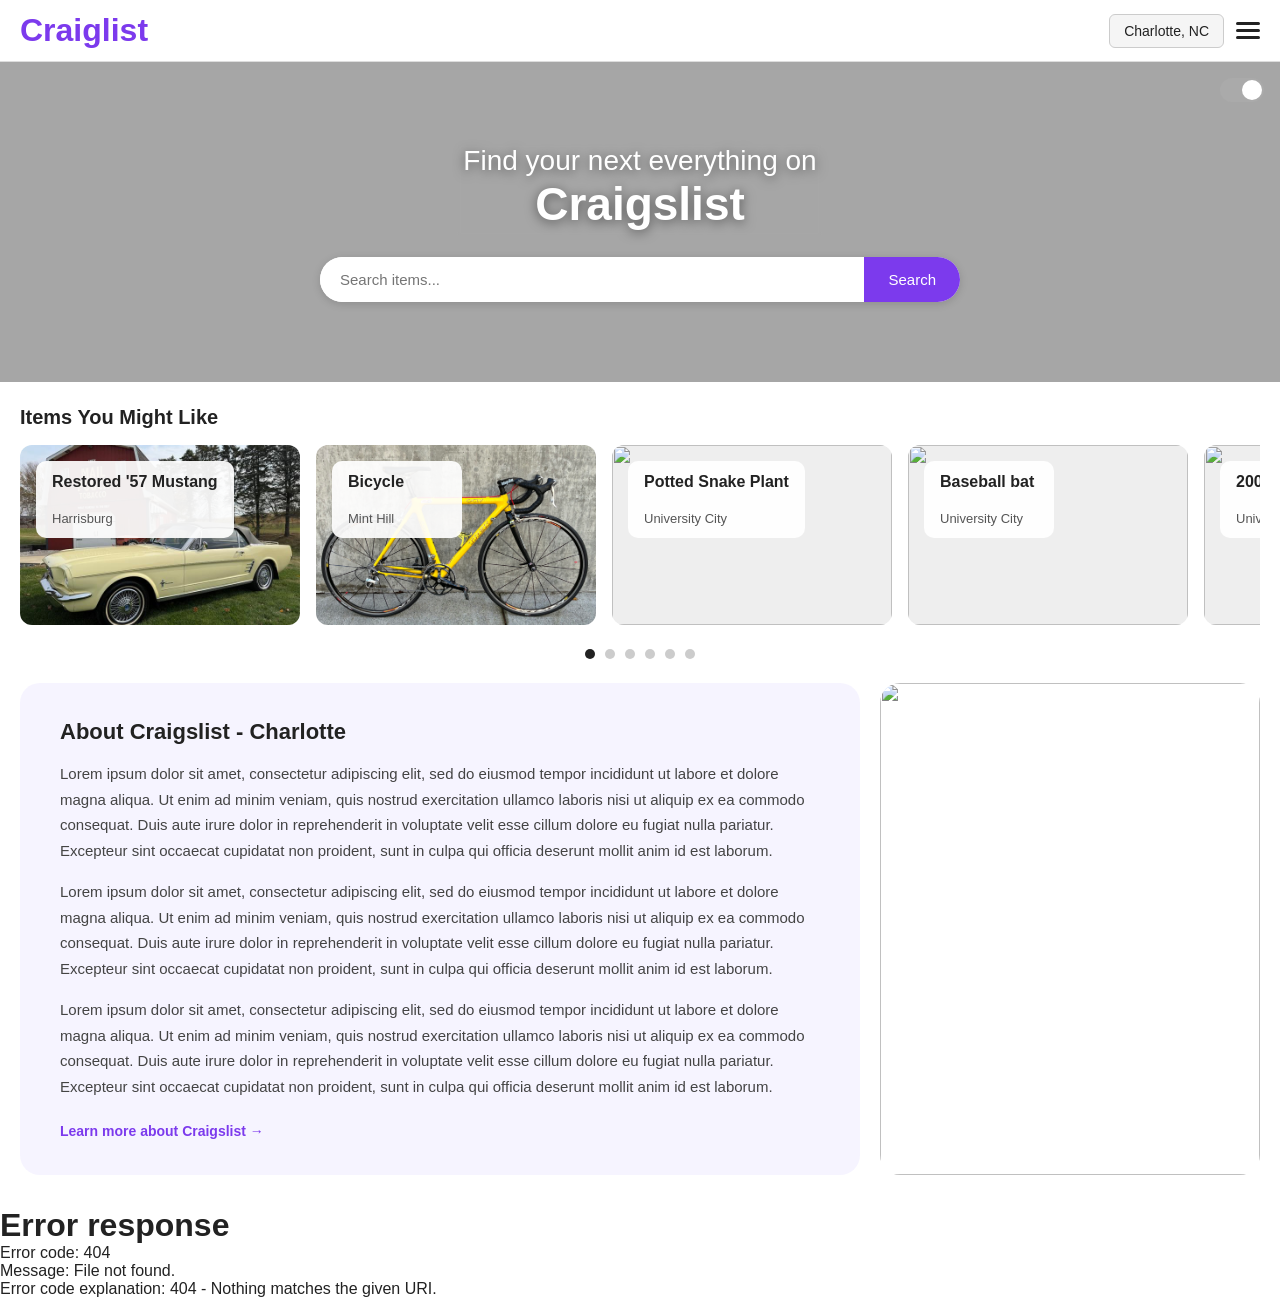
==== index.html @ ab322b15 "Update index.html" ====
<!DOCTYPE html>
<html lang="en">
<head>
  <meta charset="UTF-8" />
  <meta name="viewport" content="width=device-width, initial-scale=1.0" />
  <title>Craiglist Redesign</title>
  <link rel="stylesheet" href="indexstyles.css" />
  <script src="scripts/hamburger_menu.js" defer></script>
  <script src="scripts/header_footer.js" defer></script>
  
</head>

<body>

  <div id="nav-placeholder"></div>

  <section class="hero">
    <div class="hero-overlay"></div>
    <div class="hero-toggle"></div>
    <div class="hero-content">
      <h1>
        Find your next everything on
        <span>Craigslist</span>
      </h1>
    </div>
    
    <div class="search-bar">
      <!-- Following 2 lines originally generated by Claude and reworked -->
      <input id="basic_search" type="text" placeholder="Search items..." onkeydown="if(event.key==='Enter') window.location.href='search.html'">
      <button onclick="window.location.href='search.html'">Search</button>
    </div>
  </section>

<section class="listings">
  <h2>Items You Might Like</h2>

  <div class="cards">

    <div class="card">
      <img src="images/mustang.jpg">
      <div class="card-label">
        <h3>Restored '57 Mustang</h3>
        <p>Harrisburg</p>
      </div>
    </div>

    <div class="card">
      <img src="images/bike.jpeg">
      <div class="card-label">
        <h3>Bicycle</h3>
        <p>Mint Hill</p>
      </div>
    </div>

    <div class="card">
      <img src="https://t3.ftcdn.net/jpg/04/90/49/92/360_F_490499266_3eqAX0Gtipn97bc1OQDtxh0IuvtYVNkt.jpg">
      <div class="card-label">
        <h3>Potted Snake Plant</h3>
        <p>University City</p>
      </div>
    </div>

      <div class="card">
      <img src="images/bat.jpeg">
      <div class="card-label">
        <h3>Baseball bat</h3>
        <p>University City</p>
      </div>
    </div>

    <div class="card">
      <img src="images/gti.jpeg">
      <div class="card-label">
        <h3>2003 Volkswagen GTI</h3>
        <p>University City</p>
      </div>
    </div>

      <div class="card">
      <img src="images/underworld.avif">
      <div class="card-label">
        <h3>1st Edition Underworld Don DeLillo</h3>
        <p>Concord</p>
      </div>
    </div>

  </div>

  <div class="dots">
    <div class="dot active"></div>
    <div class="dot"></div>
    <div class="dot"></div>
    <div class="dot"></div>
    <div class="dot"></div>
    <div class="dot"></div>
  </div>

</section>

<section class="about">

  <div class="about-glass">
    <h2>About Craigslist - Charlotte</h2>
    <p>Lorem ipsum dolor sit amet, consectetur adipiscing elit, sed do eiusmod tempor incididunt ut labore et dolore magna aliqua. Ut enim ad minim veniam, quis nostrud exercitation ullamco laboris nisi ut aliquip ex ea commodo consequat. Duis aute irure dolor in reprehenderit in voluptate velit esse cillum dolore eu fugiat nulla pariatur. Excepteur sint occaecat cupidatat non proident, sunt in culpa qui officia deserunt mollit anim id est laborum.</p>
    <p>Lorem ipsum dolor sit amet, consectetur adipiscing elit, sed do eiusmod tempor incididunt ut labore et dolore magna aliqua. Ut enim ad minim veniam, quis nostrud exercitation ullamco laboris nisi ut aliquip ex ea commodo consequat. Duis aute irure dolor in reprehenderit in voluptate velit esse cillum dolore eu fugiat nulla pariatur. Excepteur sint occaecat cupidatat non proident, sunt in culpa qui officia deserunt mollit anim id est laborum.</p>
    <p>Lorem ipsum dolor sit amet, consectetur adipiscing elit, sed do eiusmod tempor incididunt ut labore et dolore magna aliqua. Ut enim ad minim veniam, quis nostrud exercitation ullamco laboris nisi ut aliquip ex ea commodo consequat. Duis aute irure dolor in reprehenderit in voluptate velit esse cillum dolore eu fugiat nulla pariatur. Excepteur sint occaecat cupidatat non proident, sunt in culpa qui officia deserunt mollit anim id est laborum.</p>
    <a href="#" class="about-link">Learn more about Craigslist &#8594;</a>
  </div>

  <div class="about-photo">
    <img src="images/cltscene.avif">
  </div>

</section>

<div id="footer-placeholder"></div>

</body>
</html>
---- indexstyles.css ----
* {
  box-sizing: border-box;
  margin: 0;
  padding: 0;
}

body {
  font-family: Arial, sans-serif;
  background: #fff;
  color: #222;
}
/* ── Hero ── */
.hero {
  position: relative;
  height: 320px;
  background: url('https://t4.ftcdn.net/jpg/02/27/64/19/360_F_227641968_IE896Is0U9dfspkEUFNi0y04N6oXA8dI.jpg') center/cover no-repeat;
  display: flex;
  flex-direction: column;
  align-items: center;
  justify-content: center;
  border-radius: 0px 0px 15px 15px;
  gap: 20px;
}

.hero-overlay {
  position: absolute;
  inset: 0;
  background: rgba(255, 255, 255, 0.15);
}

.hero-content {
  position: relative;
  text-align: center;
  z-index: 1;
  backdrop-filter: blur(2px);
  padding: 2px 6px;
  border-radius: 1px;
}

.hero-content h1 {
  font-size: 28px;
  font-weight: 400;
  color: #fff;
  margin-bottom: 4px;
  text-shadow: 0 2px 12px rgba(0, 0, 0, 0.5);
}

.hero-content h1 span {
  display: block;
  font-size: 46px;
  font-weight: bold;
}

.hero-toggle {
  position: absolute;
  top: 16px;
  right: 16px;
  width: 44px;
  height: 24px;
  background: #aaa;
  border-radius: 12px;
  z-index: 1;
}

.hero-toggle::after {
  content: '';
  position: absolute;
  right: 2px;
  top: 2px;
  width: 20px;
  height: 20px;
  background: #fff;
  border-radius: 50%;
}

.hero-overlay {
  background: rgba(0, 0, 0, 0.35);
}

/* ── Search Bar ── */
.search-bar {
  position: relative;
  z-index: 1;
  display: flex;
  width: 640px;
  max-width: 90%;
  background: #fff;
  border-radius: 30px;
  overflow: hidden;
  box-shadow: 0 2px 8px rgba(0, 0, 0, 0.15);
}

.search-bar input {
  flex: 1;
  padding: 14px 20px;
  font-size: 15px;
  border: none;
  outline: none;
}

.search-bar button {
  padding: 14px 24px;
  background: #7c3aed;
  color: #fff;
  border: none;
  font-size: 15px;
  cursor: pointer;
}

/* ── Listings Section ── */
.listings {
  padding: 24px 20px;
}

.listings h2 {
  font-size: 20px;
  font-weight: bold;
  margin-bottom: 16px;
}

/* ── Carousel ── */
.cards {
  display: flex;
  flex-direction: row;
  gap: 16px;
  overflow-x: auto;
  scroll-snap-type: x mandatory;
  -webkit-overflow-scrolling: touch;
  padding-bottom: 8px;
}

.card {
  position: relative;
  border-radius: 12px;
  overflow: hidden;
  height: 180px;
  background: #eee;
  flex: 0 0 280px;
  scroll-snap-align: start;
}

.card img {
  width: 100%;
  height: 100%;
  object-fit: cover;
  display: block;
}

.card-label {
  position: absolute;
  top: 16px;
  left: 16px;
  background: rgba(255, 255, 255, 0.92);
  border-radius: 10px;
  padding: 12px 16px;
  min-width: 130px;
}

.card-label h3 {
  font-size: 16px;
  font-weight: bold;
  margin-bottom: 20px;
}

.card-label p {
  font-size: 13px;
  color: #555;
}

/* ── Dots ── */
.dots {
  display: flex;
  justify-content: center;
  gap: 10px;
  margin-top: 16px;
}

.dot {
  width: 10px;
  height: 10px;
  border-radius: 50%;
  background: #ccc;
}

.dot.active {
  background: #222;
}

/* ── Overlay ── */
.overlay {
  display: none;
  position: fixed;
  inset: 0;
  background: rgba(0, 0, 0, 0.4);
  z-index: 10;
}
 
.overlay.active {
  display: block;
}
 
/* ── Drawer ── */
.drawer {
  position: fixed;
  top: 0;
  right: 0;
  width: 340px;
  height: 100%;
  background: #fff;
  z-index: 20;
  padding: 24px 20px;
  transform: translateX(100%);
  transition: transform 0.3s ease;
  display: flex;
  flex-direction: column;
}

.drawer.active {
  transform: translateX(0);
}

.drawer-back {
  background: none;
  border: none;
  font-size: 20px;
  cursor: pointer;
  margin-bottom: 20px;
  display: block;
  text-align: left;
}

.drawer-header {
  display: flex;
  align-items: center;
  justify-content: space-between;
  margin-bottom: 20px;
}

.drawer-greeting {
  font-size: 13px;
  color: #888;
  margin-bottom: 2px;
}

.drawer-header h2 {
  font-size: 26px;
  font-weight: bold;
}

.drawer-avatar {
  font-size: 32px;
  border: 2px solid #222;
  border-radius: 50%;
  width: 48px;
  height: 48px;
  display: flex;
  align-items: center;
  justify-content: center;
}

.drawer-post {
  display: block;
  text-align: center;
  background: #7c3aed;
  color: #fff;
  font-weight: bold;
  font-size: 15px;
  padding: 14px;
  border-radius: 12px;
  text-decoration: none;
  margin-bottom: 20px;
}

.drawer-post:hover {
  background: #6d28d9;
}

.drawer-stats {
  display: flex;
  justify-content: space-between;
  background: #f5f3ff;
  border-radius: 12px;
  padding: 16px;
  margin-bottom: 20px;
}

.drawer-stat {
  display: flex;
  flex-direction: column;
  align-items: center;
  flex: 1;
}

.drawer-stat-num {
  font-size: 26px;
  font-weight: bold;
  color: #7c3aed;
}

.drawer-stat-label {
  font-size: 12px;
  color: #888;
  margin-top: 2px;
}

.drawer-nav {
  display: flex;
  flex-direction: column;
  gap: 4px;
  margin-bottom: auto;
}

.drawer-link {
  display: block;
  padding: 12px 14px;
  border-radius: 10px;
  text-decoration: none;
  color: #222;
  font-size: 15px;
}

.drawer-link:hover {
  background: #f5f3ff;
  color: #7c3aed;
}

.drawer-signout {
  display: block;
  text-align: center;
  color: #aaa;
  font-size: 14px;
  text-decoration: none;
  padding: 16px 0;
  border-top: 1px solid #eee;
  margin-top: 16px;
}

.drawer-signout:hover {
  color: #e11d48;
}
 
/* ── About ── */
.about {
  display: flex;
  gap: 20px;
  padding: 0 20px 32px;
  align-items: stretch;
}

.about-glass {
  flex: 2;
  background: rgba(245, 243, 255, 0.85);
  backdrop-filter: blur(10px);
  -webkit-backdrop-filter: blur(10px);
  border-radius: 20px;
  padding: 36px 40px;
  display: flex;
  flex-direction: column;
  gap: 16px;
}

.about-glass h2 {
  font-size: 22px;
  font-weight: bold;
  color: #222;
}

.about-glass p {
  font-size: 15px;
  color: #444;
  line-height: 1.7;
}

.about-link {
  font-size: 14px;
  color: #7c3aed;
  text-decoration: none;
  font-weight: bold;
  margin-top: 8px;
}

.about-link:hover {
  text-decoration: underline;
}

.about-photo {
  flex: 1;
  border-radius: 20px;
  overflow: hidden;
  min-height: 280px;
}

.about-photo img {
  width: 100%;
  height: 100%;
  object-fit: cover;
  display: block;
}
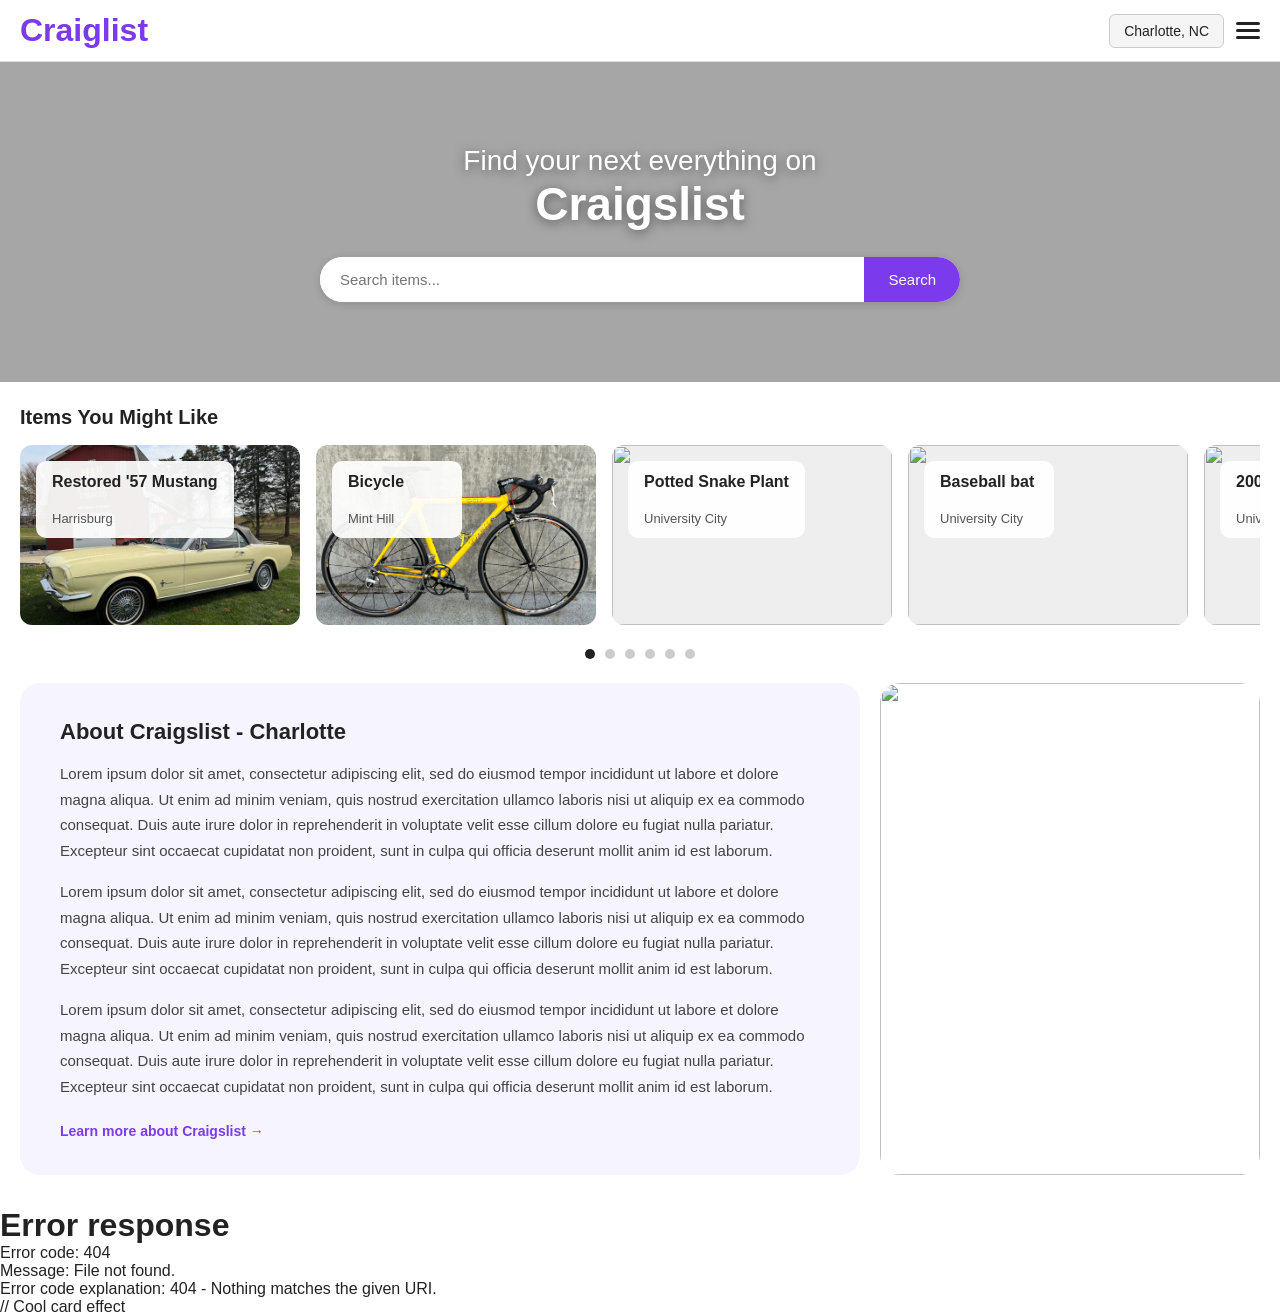
==== commit 25ebc52d: "Loading animation Searching from the home page now has a loading animation before results display an" ====
--- a/index.html
+++ b/index.html
@@ -5,35 +5,85 @@
   <meta name="viewport" content="width=device-width, initial-scale=1.0" />
   <title>Craiglist Redesign</title>
   <link rel="stylesheet" href="indexstyles.css" />
+  <script src="scripts/darkmode.js"></script>
   <script src="scripts/hamburger_menu.js" defer></script>
   <script src="scripts/header_footer.js" defer></script>
-  
+
+  <style>
+    /* ── Search loader overlay ── */
+    /* ── Consulted Claude to design this feature, code is re-worked ── */
+    #search-loader {
+      display: none;
+      position: fixed;
+      inset: 0;
+      background: rgba(255, 255, 255, 0.55);
+      backdrop-filter: blur(2px);
+      -webkit-backdrop-filter: blur(2px);
+      z-index: 9999;
+      align-items: center;
+      justify-content: center;
+    }
+
+    #search-loader.active {
+      display: flex;
+    }
+
+    .loader-spinner {
+      width: 48px;
+      height: 48px;
+      border: 4px solid rgba(124, 58, 237, 0.18);
+      border-top-color: #7c3aed;
+      border-radius: 50%;
+      animation: loader-spin 0.65s linear infinite;
+    }
+
+    @keyframes loader-spin {
+      to { transform: rotate(360deg); }
+    }
+
+    /* Keep overlay tinted in dark mode */
+    html.dark #search-loader {
+      background: rgba(0, 0, 0, 0.35);
+    }
+  </style>
 </head>
 
 <body>
+
+  <!-- Loading overlay (home-page search only) -->
+  <div id="search-loader">
+    <div class="loader-spinner"></div>
+  </div>
 
   <div id="nav-placeholder"></div>
 
   <section class="hero">
     <div class="hero-overlay"></div>
-    <div class="hero-toggle"></div>
     <div class="hero-content">
       <h1>
         Find your next everything on
         <span>Craigslist</span>
       </h1>
     </div>
-    
-    <div class="search-bar">
-      <!-- Following 2 lines originally generated by Claude and reworked -->
-      <input id="basic_search" type="text" placeholder="Search items..." onkeydown="if(event.key==='Enter') window.location.href='search.html'">
-      <button onclick="window.location.href='search.html'">Search</button>
-    </div>
+
+    <div class="search-bar" id="searchBarWrapper">
+      <input 
+        id="basic_search" 
+        type="text" 
+        placeholder="Search items..." 
+        autocomplete="off"
+        onkeydown="if(event.key==='Enter') submitSearch()"
+      >
+      <button onclick="submitSearch()">Search</button>
+      <ul class="search-suggestions" id="suggestionsList"></ul>
+    </div>
+
   </section>
 
 <section class="listings">
   <h2>Items You Might Like</h2>
 
+<div class="cards-wrapper">
   <div class="cards">
 
     <div class="card">
@@ -60,7 +110,7 @@
       </div>
     </div>
 
-      <div class="card">
+    <div class="card">
       <img src="images/bat.jpeg">
       <div class="card-label">
         <h3>Baseball bat</h3>
@@ -76,7 +126,7 @@
       </div>
     </div>
 
-      <div class="card">
+    <div class="card">
       <img src="images/underworld.avif">
       <div class="card-label">
         <h3>1st Edition Underworld Don DeLillo</h3>
@@ -85,6 +135,7 @@
     </div>
 
   </div>
+</div>
 
   <div class="dots">
     <div class="dot active"></div>
@@ -115,5 +166,173 @@
 
 <div id="footer-placeholder"></div>
 
+
+<script>
+ const suggestions = [
+  // These are just the categories on the Craigslist home page,
+  // with some car stuff hard-coded in so our dummy search
+  // results work - Zach
+
+  // Community
+  "Activities", "Artists", "Childcare", "Classes", "Events",
+  "General", "Groups", "Local news", "Lost+found", "Missed connections",
+  "Musicians", "Pets", "Politics", "Rants & raves", "Rideshare", "Volunteers",
+
+  // Services
+  "Automotive", "Beauty", "Cell/mobile", "Computer", "Creative",
+  "Cycle", "Event", "Farm+garden", "Financial", "Health/well",
+  "Household", "Labor/move", "Legal", "Lessons", "Marine",
+  "Pet", "Real estate", "Skilled trade", "Sm biz ads", "Travel/vac",
+  "Write/ed/tran",
+
+  // Forums
+  "Apple", "Arts", "Atheist", "Autos", "Bikes", "Celebs", "Comp",
+  "Cosmos", "Diet", "Divorce", "Dying", "Eco", "Film", "Fixit",
+  "Food", "Frugal", "Gaming", "Garden", "Haiku", "History",
+  "Housing", "Jobs", "Jokes", "Manners", "Marriage", "Money",
+  "Music", "Open", "Parent", "Philos", "Photo", "Psych",
+  "Recover", "Religion", "Science", "Spirit", "Sports", "Tax",
+  "Travel", "TV", "Vegan", "Words", "Writing",
+
+  // Housing
+  "Apts / housing", "Housing swap", "Housing wanted", "Office / commercial",
+  "Parking / storage", "Real estate for sale", "Rooms / shared",
+  "Rooms wanted", "Sublets / temporary", "Vacation rentals",
+
+  // For Sale
+  "Antiques", "Appliances", "Arts+crafts", "ATV/UTV/sno", "Auto parts",
+  "Aviation", "Baby+kid", "Barter", "Beauty+hlth", "Bike parts",
+  "Boat parts", "Boats", "Books", "Business", "Cars+trucks",
+  "CDs/DVD/VHS", "Cell phones", "Clothes+acc", "Collectibles",
+  "Computer parts", "Computers", "Electronics", "Farm+garden",
+  "Free", "Furniture", "Garage sale", "Heavy equip", "Jewelry",
+  "Materials", "Motorcycle parts", "Motorcycles", "Music instr",
+  "Photo+video", "RVs+camp", "Sporting", "Tickets", "Tools",
+  "Toys+games", "Trailers", "Video gaming", "Wanted", "Wheels+tires",
+
+  // Jobs
+  "Accounting+finance", "Admin / office", "Arch / engineering",
+  "Art / media / design", "Biotech / science", "Business / mgmt",
+  "Customer service", "Education", "Food / bev / hosp", "General labor",
+  "Government", "Human resources", "Legal / paralegal", "Manufacturing",
+  "Marketing / pr / ad", "Medical / health", "Nonprofit sector",
+  "Retail / wholesale", "Sales / biz dev", "Salon / spa / fitness",
+  "Security", "Skilled trade / craft", "Software / qa / dba",
+  "Systems / network", "Technical support", "Transport",
+  "TV / film / video", "Web / info design", "Writing / editing",
+
+  // Gigs
+  "Crew", "Domestic", "Talent",
+
+  // Used Claude to generate many various search terms for
+  // car things - Zach
+
+  // Car makes
+  "Acura", "Alfa Romeo", "Aston Martin", "Audi", "Bentley",
+  "BMW", "Buick", "Cadillac", "Chevrolet", "Chrysler",
+  "Dodge", "Ferrari", "Fiat", "Ford", "Genesis",
+  "GMC", "Honda", "Hummer", "Hyundai", "Infiniti",
+  "Jaguar", "Jeep", "Kia", "Lamborghini", "Land Rover",
+  "Lexus", "Lincoln", "Lotus", "Maserati", "Mazda",
+  "McLaren", "Mercedes", "Mercury", "Mini", "Mitsubishi",
+  "Nissan", "Oldsmobile", "Pontiac", "Porsche", "Ram",
+  "Rolls-Royce", "Saab", "Saturn", "Scion", "Subaru",
+  "Suzuki", "Tesla", "Toyota", "Volkswagen", "Volvo",
+
+  // Model types
+  "Sedan", "SUV", "Truck", "Pickup", "Minivan", "Convertible",
+  "Coupe", "Hatchback", "Wagon", "Hybrid", "Electric",
+  "Crossover", "Muscle car", "Sports car", "Luxury car",
+  "Off-road", "4x4", "AWD", "4WD", "Diesel",
+  "Plug-in hybrid", "Van", "Cargo van", "Panel van",
+  "Compact", "Midsize", "Full-size", "Subcompact",
+  "Supercar", "Roadster", "Hardtop", "Fastback", "Liftback",
+  "Cab", "Extended cab", "Crew cab", "Long bed", "Short bed",
+
+  // Random
+  "Sedan", "SUV", "Truck", "Pickup", "Minivan", "Convertible",
+  "Coupe", "Hatchback", "Wagon", "Hybrid", "Electric",
+  "Under $5,000", "Under $10,000", "Under $20,000",
+  "Low mileage", "One owner", "Clean title", "No accidents",
+  "Apartments", "Rooms for rent", "Cleaning", "Moving help",
+  "Bicycles", "Musical instruments", "Sporting goods",
+];
+
+  const input = document.getElementById('basic_search');
+  const list = document.getElementById('suggestionsList');
+
+  input.addEventListener('input', () => {
+    const query = input.value.trim().toLowerCase();
+    list.innerHTML = '';
+
+    if (!query) return;
+
+    const matches = suggestions.filter(s =>
+      s.toLowerCase().includes(query)
+    ).slice(0, 6);
+
+    if (matches.length === 0) {
+      const li = document.createElement('li');
+      li.className = 'suggestion-no-results';
+      li.textContent = 'No suggestions found';
+      list.appendChild(li);
+      return;
+    }
+
+    matches.forEach(match => {
+      const li = document.createElement('li');
+      // Bold the matching portion
+      const idx = match.toLowerCase().indexOf(query);
+      li.innerHTML =
+        match.slice(0, idx) +
+        '<strong>' + match.slice(idx, idx + query.length) + '</strong>' +
+        match.slice(idx + query.length);
+      li.addEventListener('mousedown', () => {
+        input.value = match;
+        list.innerHTML = '';
+      });
+      list.appendChild(li);
+    });
+  });
+
+  input.addEventListener('blur', () => {
+    setTimeout(() => list.innerHTML = '', 150);
+  });
+
+  function submitSearch() {
+    const query = input.value.trim();
+    const dest = query
+      ? 'search.html?q=' + encodeURIComponent(query)
+      : 'search.html';
+
+    // Show the loader overlay, then navigate after 700 ms
+    const loader = document.getElementById('search-loader');
+    loader.classList.add('active');
+    setTimeout(() => { window.location.href = dest; }, 700);
+  }
+</script>
+
+// Cool card effect
+<script>
+  document.querySelectorAll('.card, .search-card, .search-card-link').forEach(card => {
+    card.addEventListener('mousemove', e => {
+      const rect = card.getBoundingClientRect();
+      const x = e.clientX - rect.left;
+      const y = e.clientY - rect.top;
+      const cx = rect.width / 2;
+      const cy = rect.height / 2;
+
+      // Normalize -1 to 1 from center
+      const tiltX = ((y - cy) / cy) * -10;  // up/down tilt
+      const tiltY = ((x - cx) / cx) * 10;   // left/right tilt
+
+      card.style.transform = `perspective(600px) rotateX(${tiltX}deg) rotateY(${tiltY}deg) translateZ(12px) scale(1.03)`;
+    });
+
+    card.addEventListener('mouseleave', () => {
+      card.style.transform = '';
+    });
+  });
+</script>
 </body>
 </html>
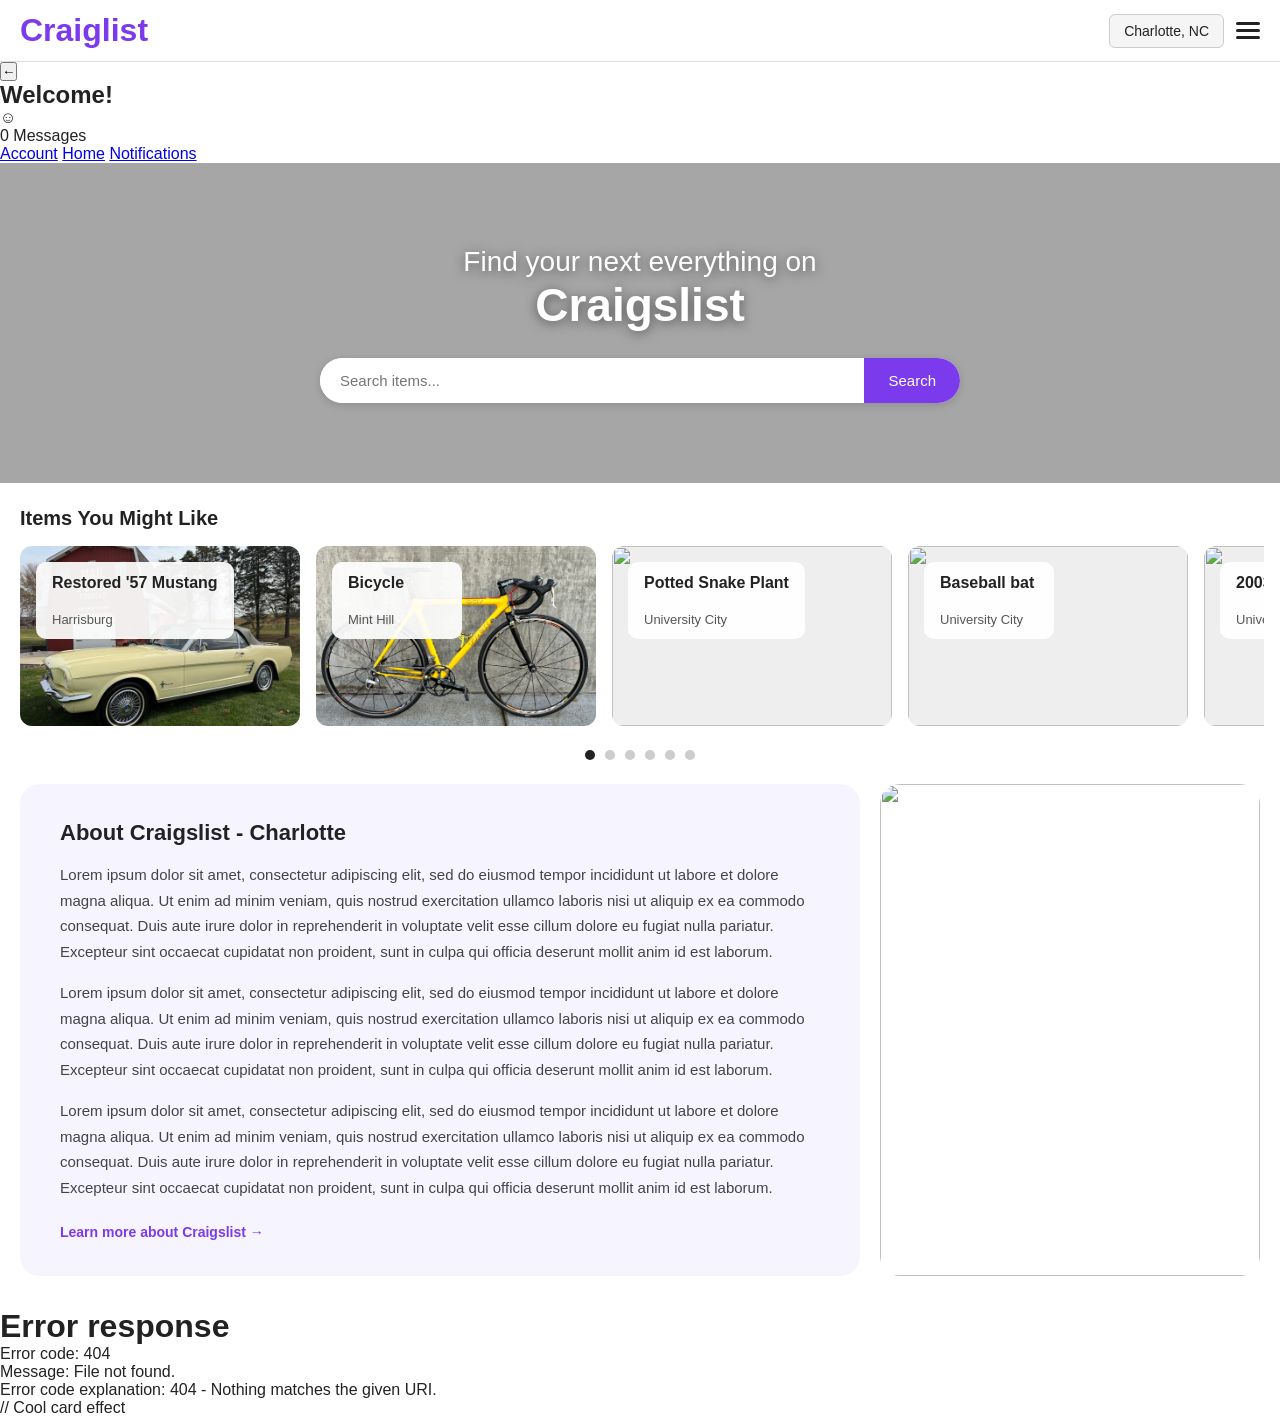
==== commit 84ea8931: "Add search focus and styles Added 2 animations: search focus engages when clicking into the search b" ====
--- a/index.html
+++ b/index.html
@@ -41,7 +41,6 @@
       to { transform: rotate(360deg); }
     }
 
-    /* Keep overlay tinted in dark mode */
     html.dark #search-loader {
       background: rgba(0, 0, 0, 0.35);
     }
@@ -297,6 +296,11 @@
 
   input.addEventListener('blur', () => {
     setTimeout(() => list.innerHTML = '', 150);
+    document.getElementById('searchBarWrapper').classList.remove('focused');
+  });
+
+  input.addEventListener('focus', () => {
+    document.getElementById('searchBarWrapper').classList.add('focused');
   });
 
   function submitSearch() {
--- a/indexstyles.css
+++ b/indexstyles.css
@@ -1,3 +1,41 @@
+/* =========================
+   VARIABLES
+========================= */
+:root {
+  --bg: #ffffff;
+  --text: #222222;
+  --text-secondary: #444444;
+  --text-muted: #555555;
+  --border: #dddddd;
+  --card-bg: #ffffff;
+  --card-alt: #eeeeee;
+  --input-bg: #f5f5f5;
+  --label-bg: rgba(255, 255, 255, 0.92);
+  --about-glass: rgba(245, 243, 255, 0.85);
+  --suggestion-hover: #f3f0ff;
+  --dot: #cccccc;
+  --dot-active: #222222;
+}
+
+html.dark {
+  --bg: #111111;
+  --text: #e8e8e8;
+  --text-secondary: #bbbbbb;
+  --text-muted: #999999;
+  --border: #2e2e2e;
+  --card-bg: #1e1e1e;
+  --card-alt: #252525;
+  --input-bg: #252525;
+  --label-bg: rgba(25, 20, 35, 0.95);
+  --about-glass: rgba(20, 15, 40, 0.9);
+  --suggestion-hover: #2d1f4e;
+  --dot: #444444;
+  --dot-active: #e8e8e8;
+}
+
+/* =========================
+   RESET & BASE
+========================= */
 * {
   box-sizing: border-box;
   margin: 0;
@@ -6,35 +44,39 @@
 
 body {
   font-family: Arial, sans-serif;
-  background: #fff;
-  color: #222;
-}
-/* ── Hero ── */
+  background: var(--bg);
+  color: var(--text);
+  transition: background 0.3s ease, color 0.3s ease;
+}
+
+/* =========================
+   HERO
+========================= */
 .hero {
   position: relative;
   height: 320px;
-  background: url('https://t4.ftcdn.net/jpg/02/27/64/19/360_F_227641968_IE896Is0U9dfspkEUFNi0y04N6oXA8dI.jpg') center/cover no-repeat;
-  display: flex;
+  background: url('images/cltskyday.jpg') top center /cover no-repeat;  display: flex;
   flex-direction: column;
   align-items: center;
   justify-content: center;
-  border-radius: 0px 0px 15px 15px;
+  border-radius: 0 0 15px 15px;
   gap: 20px;
 }
 
 .hero-overlay {
   position: absolute;
   inset: 0;
-  background: rgba(255, 255, 255, 0.15);
+  background: rgba(0, 0, 0, 0.35);
 }
 
 .hero-content {
   position: relative;
   text-align: center;
   z-index: 1;
-  backdrop-filter: blur(2px);
   padding: 2px 6px;
   border-radius: 1px;
+  /* Hero fade */
+  animation: hero-fade-down 0.55s cubic-bezier(0.22, 1, 0.36, 1) both;
 }
 
 .hero-content h1 {
@@ -51,43 +93,36 @@
   font-weight: bold;
 }
 
-.hero-toggle {
-  position: absolute;
-  top: 16px;
-  right: 16px;
-  width: 44px;
-  height: 24px;
-  background: #aaa;
-  border-radius: 12px;
-  z-index: 1;
-}
-
-.hero-toggle::after {
-  content: '';
-  position: absolute;
-  right: 2px;
-  top: 2px;
-  width: 20px;
-  height: 20px;
-  background: #fff;
-  border-radius: 50%;
-}
-
-.hero-overlay {
-  background: rgba(0, 0, 0, 0.35);
-}
-
-/* ── Search Bar ── */
+/* =========================
+   SEARCH BAR
+========================= */
 .search-bar {
   position: relative;
   z-index: 1;
   display: flex;
   width: 640px;
   max-width: 90%;
-  background: #fff;
+  background: var(--card-bg);
   border-radius: 30px;
-  overflow: hidden;
+  overflow: visible;
+  flex-wrap: wrap;
   box-shadow: 0 2px 8px rgba(0, 0, 0, 0.15);
+  /* Hero fade */
+  animation: hero-fade-down 1.55s cubic-bezier(0.22, 1, 0.36, 1) 0.45s both;
+  /* Search focus */
+  transition:
+    width 0.2s cubic-bezier(0.22, 1, 0.36, 1),
+    box-shadow 0.2s ease,
+    transform 0.2s cubic-bezier(0.22, 1, 0.36, 1);
+}
+
+.search-bar.focused {
+  width: 720px;
+  max-width: 90%;
+  transform: translateY(-3px);
+  box-shadow:
+    0 6px 24px rgba(124, 58, 237, 0.18),
+    0 2px 8px rgba(0, 0, 0, 0.1);
 }
 
 .search-bar input {
@@ -96,6 +131,9 @@
   font-size: 15px;
   border: none;
   outline: none;
+  border-radius: 30px 0 0 30px;
+  background: var(--card-bg);
+  color: var(--text);
 }
 
 .search-bar button {
@@ -105,9 +143,63 @@
   border: none;
   font-size: 15px;
   cursor: pointer;
-}
-
-/* ── Listings Section ── */
+  border-radius: 0 30px 30px 0;
+}
+
+.search-bar button:hover {
+  background: #6d28d9;
+  box-shadow: 0 0 16px rgba(124, 58, 237, 0.55), 0 0 4px rgba(124, 58, 237, 0.3);
+}
+
+.search-suggestions {
+  position: absolute;
+  top: calc(100% + 6px);
+  left: 0;
+  right: 0;
+  background: var(--card-bg);
+  border-radius: 12px;
+  box-shadow: 0 4px 16px rgba(0, 0, 0, 0.15);
+  list-style: none;
+  margin: 0;
+  padding: 6px 0;
+  z-index: 100;
+}
+
+.search-suggestions:empty {
+  display: none;
+}
+
+.search-suggestions li {
+  padding: 10px 18px;
+  font-size: 14px;
+  cursor: pointer;
+  color: var(--text);
+  transition: background 0.15s;
+}
+
+.search-suggestions li:hover {
+  background: var(--suggestion-hover);
+  color: #7c3aed;
+}
+
+.search-suggestions li strong {
+  color: #7c3aed;
+  font-weight: 600;
+}
+
+.suggestion-no-results {
+  color: var(--text-muted) !important;
+  cursor: default !important;
+  font-style: italic;
+}
+
+.suggestion-no-results:hover {
+  background: none !important;
+}
+
+/* =========================
+   LISTINGS & CAROUSEL
+========================= */
 .listings {
   padding: 24px 20px;
 }
@@ -116,17 +208,27 @@
   font-size: 20px;
   font-weight: bold;
   margin-bottom: 16px;
-}
-
-/* ── Carousel ── */
+  color: var(--text);
+}
+
+.cards-wrapper {
+  overflow-x: auto;
+  -webkit-overflow-scrolling: touch;
+  padding: 20px 4px;
+  margin: -20px -4px;
+  scrollbar-width: none;
+}
+
+.cards-wrapper::-webkit-scrollbar {
+  display: none;
+}
+
 .cards {
   display: flex;
-  flex-direction: row;
   gap: 16px;
-  overflow-x: auto;
   scroll-snap-type: x mandatory;
-  -webkit-overflow-scrolling: touch;
   padding-bottom: 8px;
+  width: max-content;
 }
 
 .card {
@@ -134,9 +236,17 @@
   border-radius: 12px;
   overflow: hidden;
   height: 180px;
-  background: #eee;
+  background: var(--card-alt);
   flex: 0 0 280px;
   scroll-snap-align: start;
+  transition: transform 0.15s ease, box-shadow 0.15s ease;
+  transform-origin: center center;
+  will-change: transform;
+  cursor: pointer;
+}
+
+.card:hover {
+  box-shadow: 0 8px 20px rgba(0, 0, 0, 0.15);
 }
 
 .card img {
@@ -150,7 +260,7 @@
   position: absolute;
   top: 16px;
   left: 16px;
-  background: rgba(255, 255, 255, 0.92);
+  background: var(--label-bg);
   border-radius: 10px;
   padding: 12px 16px;
   min-width: 130px;
@@ -160,14 +270,17 @@
   font-size: 16px;
   font-weight: bold;
   margin-bottom: 20px;
+  color: var(--text);
 }
 
 .card-label p {
   font-size: 13px;
-  color: #555;
-}
-
-/* ── Dots ── */
+  color: var(--text-muted);
+}
+
+/* =========================
+   DOTS
+========================= */
 .dots {
   display: flex;
   justify-content: center;
@@ -179,167 +292,17 @@
   width: 10px;
   height: 10px;
   border-radius: 50%;
-  background: #ccc;
+  background: var(--dot);
+  transition: background 0.3s ease;
 }
 
 .dot.active {
-  background: #222;
-}
-
-/* ── Overlay ── */
-.overlay {
-  display: none;
-  position: fixed;
-  inset: 0;
-  background: rgba(0, 0, 0, 0.4);
-  z-index: 10;
-}
- 
-.overlay.active {
-  display: block;
-}
- 
-/* ── Drawer ── */
-.drawer {
-  position: fixed;
-  top: 0;
-  right: 0;
-  width: 340px;
-  height: 100%;
-  background: #fff;
-  z-index: 20;
-  padding: 24px 20px;
-  transform: translateX(100%);
-  transition: transform 0.3s ease;
-  display: flex;
-  flex-direction: column;
-}
-
-.drawer.active {
-  transform: translateX(0);
-}
-
-.drawer-back {
-  background: none;
-  border: none;
-  font-size: 20px;
-  cursor: pointer;
-  margin-bottom: 20px;
-  display: block;
-  text-align: left;
-}
-
-.drawer-header {
-  display: flex;
-  align-items: center;
-  justify-content: space-between;
-  margin-bottom: 20px;
-}
-
-.drawer-greeting {
-  font-size: 13px;
-  color: #888;
-  margin-bottom: 2px;
-}
-
-.drawer-header h2 {
-  font-size: 26px;
-  font-weight: bold;
-}
-
-.drawer-avatar {
-  font-size: 32px;
-  border: 2px solid #222;
-  border-radius: 50%;
-  width: 48px;
-  height: 48px;
-  display: flex;
-  align-items: center;
-  justify-content: center;
-}
-
-.drawer-post {
-  display: block;
-  text-align: center;
-  background: #7c3aed;
-  color: #fff;
-  font-weight: bold;
-  font-size: 15px;
-  padding: 14px;
-  border-radius: 12px;
-  text-decoration: none;
-  margin-bottom: 20px;
-}
-
-.drawer-post:hover {
-  background: #6d28d9;
-}
-
-.drawer-stats {
-  display: flex;
-  justify-content: space-between;
-  background: #f5f3ff;
-  border-radius: 12px;
-  padding: 16px;
-  margin-bottom: 20px;
-}
-
-.drawer-stat {
-  display: flex;
-  flex-direction: column;
-  align-items: center;
-  flex: 1;
-}
-
-.drawer-stat-num {
-  font-size: 26px;
-  font-weight: bold;
-  color: #7c3aed;
-}
-
-.drawer-stat-label {
-  font-size: 12px;
-  color: #888;
-  margin-top: 2px;
-}
-
-.drawer-nav {
-  display: flex;
-  flex-direction: column;
-  gap: 4px;
-  margin-bottom: auto;
-}
-
-.drawer-link {
-  display: block;
-  padding: 12px 14px;
-  border-radius: 10px;
-  text-decoration: none;
-  color: #222;
-  font-size: 15px;
-}
-
-.drawer-link:hover {
-  background: #f5f3ff;
-  color: #7c3aed;
-}
-
-.drawer-signout {
-  display: block;
-  text-align: center;
-  color: #aaa;
-  font-size: 14px;
-  text-decoration: none;
-  padding: 16px 0;
-  border-top: 1px solid #eee;
-  margin-top: 16px;
-}
-
-.drawer-signout:hover {
-  color: #e11d48;
-}
- 
-/* ── About ── */
+  background: var(--dot-active);
+}
+
+/* =========================
+   ABOUT
+========================= */
 .about {
   display: flex;
   gap: 20px;
@@ -349,7 +312,7 @@
 
 .about-glass {
   flex: 2;
-  background: rgba(245, 243, 255, 0.85);
+  background: var(--about-glass);
   backdrop-filter: blur(10px);
   -webkit-backdrop-filter: blur(10px);
   border-radius: 20px;
@@ -362,12 +325,12 @@
 .about-glass h2 {
   font-size: 22px;
   font-weight: bold;
-  color: #222;
+  color: var(--text);
 }
 
 .about-glass p {
   font-size: 15px;
-  color: #444;
+  color: var(--text-secondary);
   line-height: 1.7;
 }
 
@@ -395,4 +358,30 @@
   height: 100%;
   object-fit: cover;
   display: block;
+}
+
+/* =========================
+   ANIMATIONS
+========================= */
+@keyframes hero-fade-down {
+  from {
+    opacity: 0;
+    transform: translateY(-18px);
+  }
+    opacity: 1;
+    transform: translateY(0);
+  }
+}
+
+/* =========================
+   RESPONSIVE
+========================= */
+@media (max-width: 600px) {
+  .about {
+    flex-direction: column;
+  }
+
+  .about-photo {
+    min-height: 200px;
+  }
 }
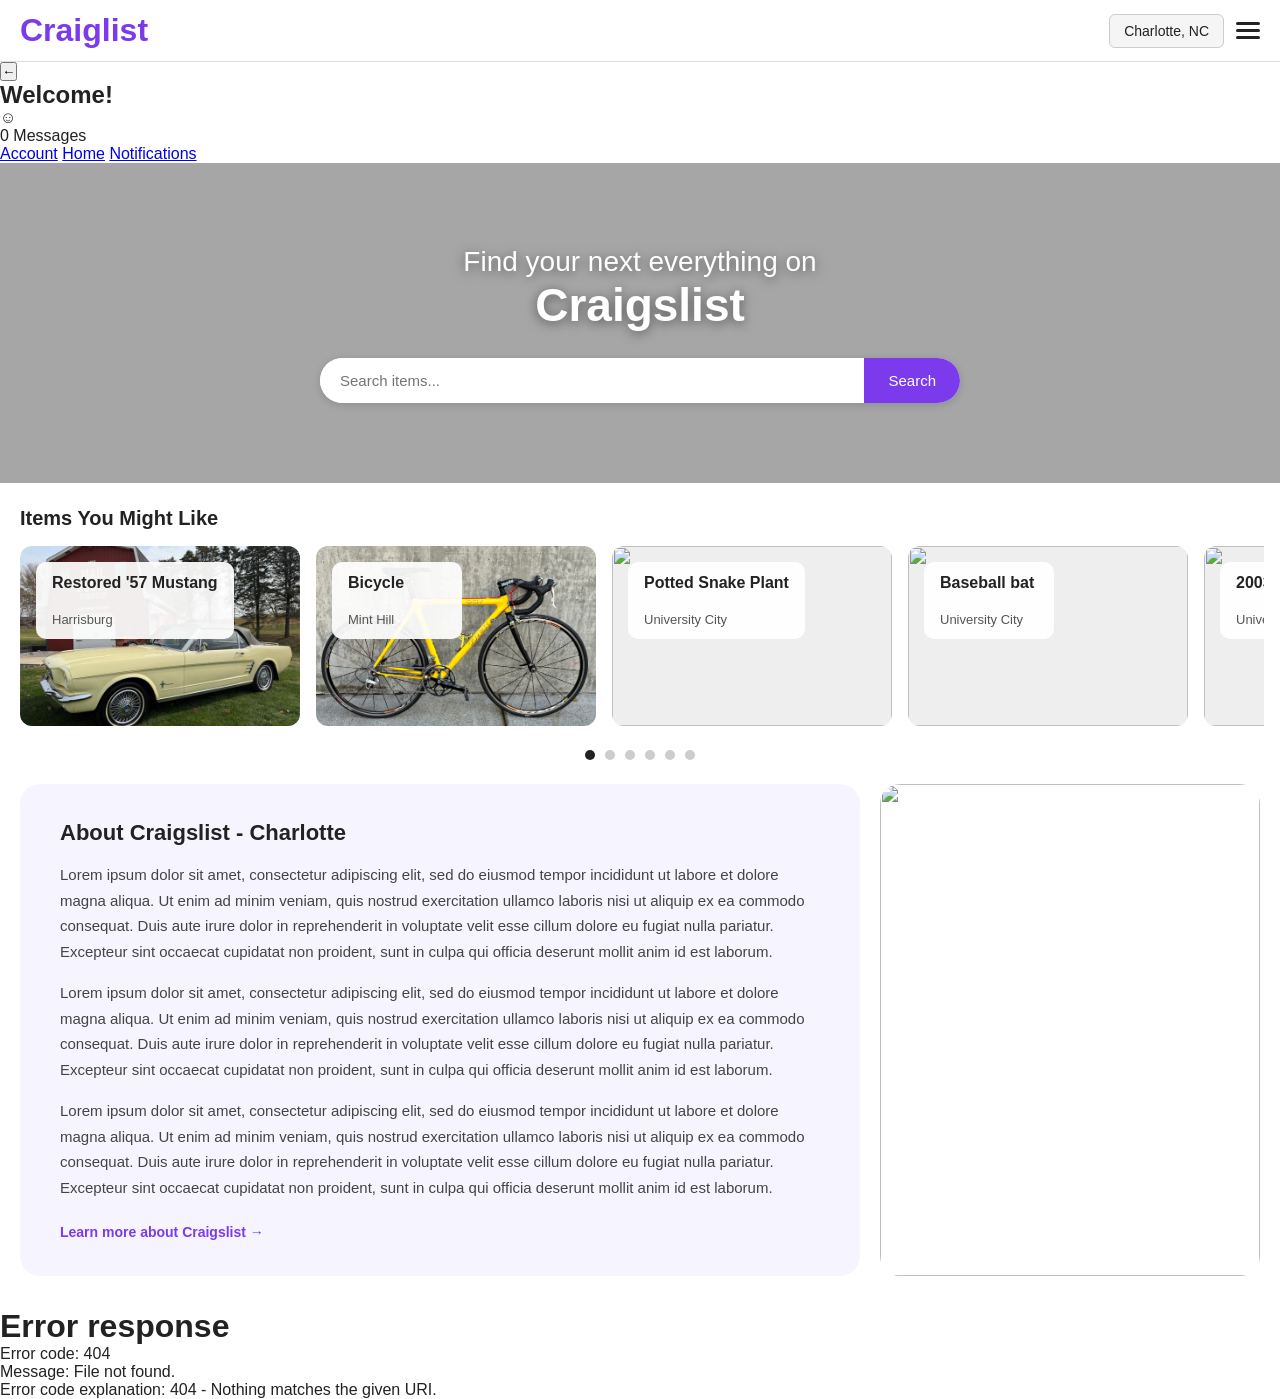
==== commit 9d60fabf: "Merge branch 'main' of https://github.com/hhashi01/Assignment-10-Responsive-Implementation" ====
--- a/index.html
+++ b/index.html
@@ -316,7 +316,7 @@
   }
 </script>
 
-// Cool card effect
+<!-- Cool card effect -->
 <script>
   document.querySelectorAll('.card, .search-card, .search-card-link').forEach(card => {
     card.addEventListener('mousemove', e => {
--- a/indexstyles.css
+++ b/indexstyles.css
@@ -368,6 +368,7 @@
     opacity: 0;
     transform: translateY(-18px);
   }
+  to {
     opacity: 1;
     transform: translateY(0);
   }
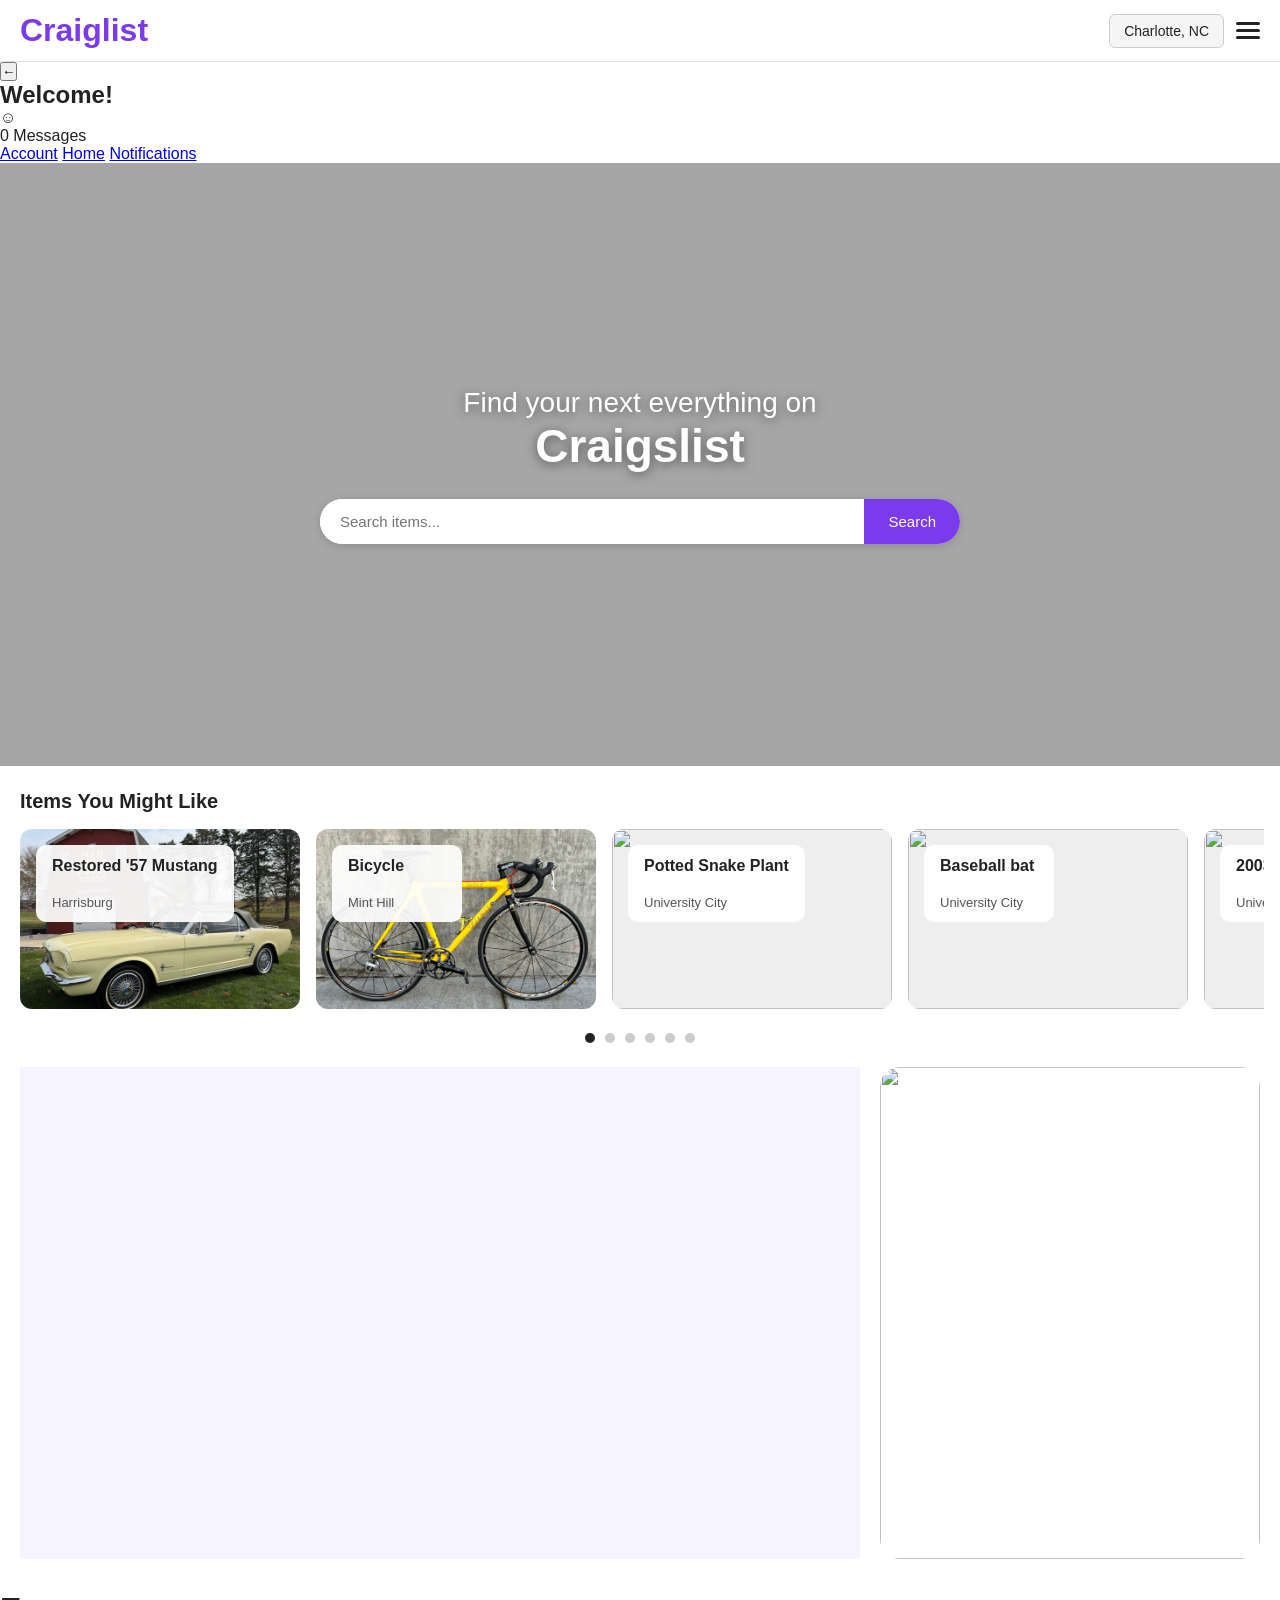
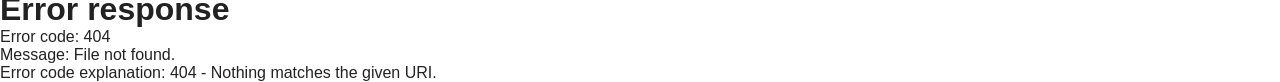
==== commit 1b4da0e6: "Suggested listing fade in animation When index loads, suggested listings fade in in a staggered anim" ====
--- a/index.html
+++ b/index.html
@@ -316,6 +316,16 @@
   }
 </script>
 
+<!-- Turns off fade in animation for card so cool tilt effect works -->
+<script>
+document.querySelectorAll('.card').forEach(card => {
+  card.addEventListener('animationend', () => {
+    card.style.animation = 'none';
+    card.style.opacity = '1';
+  });
+});
+</script>
+
 <!-- Cool card effect -->
 <script>
   document.querySelectorAll('.card, .search-card, .search-card-link').forEach(card => {
@@ -338,5 +348,6 @@
     });
   });
 </script>
+
 </body>
 </html>
--- a/indexstyles.css
+++ b/indexstyles.css
@@ -55,6 +55,7 @@
 .hero {
   position: relative;
   height: 320px;
+  min-height: clamp(400px, 50vw, 67vh);
   background: url('images/cltskyday.jpg') top center /cover no-repeat;  display: flex;
   flex-direction: column;
   align-items: center;
@@ -374,6 +375,29 @@
   }
 }
 
+@keyframes card-fade-up {
+  from {
+    opacity: 0;
+    transform: translateY(48px);
+  }
+  to {
+    opacity: 1;
+    transform: translateY(0);
+  }
+}
+
+.cards .card {
+  opacity: 0;
+  animation: card-fade-up 2.75s cubic-bezier(0.22, 1, 0.36, 1) both;
+}
+
+.cards .card:nth-child(1) { animation-delay: 1.25s; }
+.cards .card:nth-child(2) { animation-delay: 1.32s; }
+.cards .card:nth-child(3) { animation-delay: 1.49s; }
+.cards .card:nth-child(4) { animation-delay: 1.56s; }
+.cards .card:nth-child(5) { animation-delay: 1.63s; }
+.cards .card:nth-child(6) { animation-delay: 1.70s; }
+
 /* =========================
    RESPONSIVE
 ========================= */
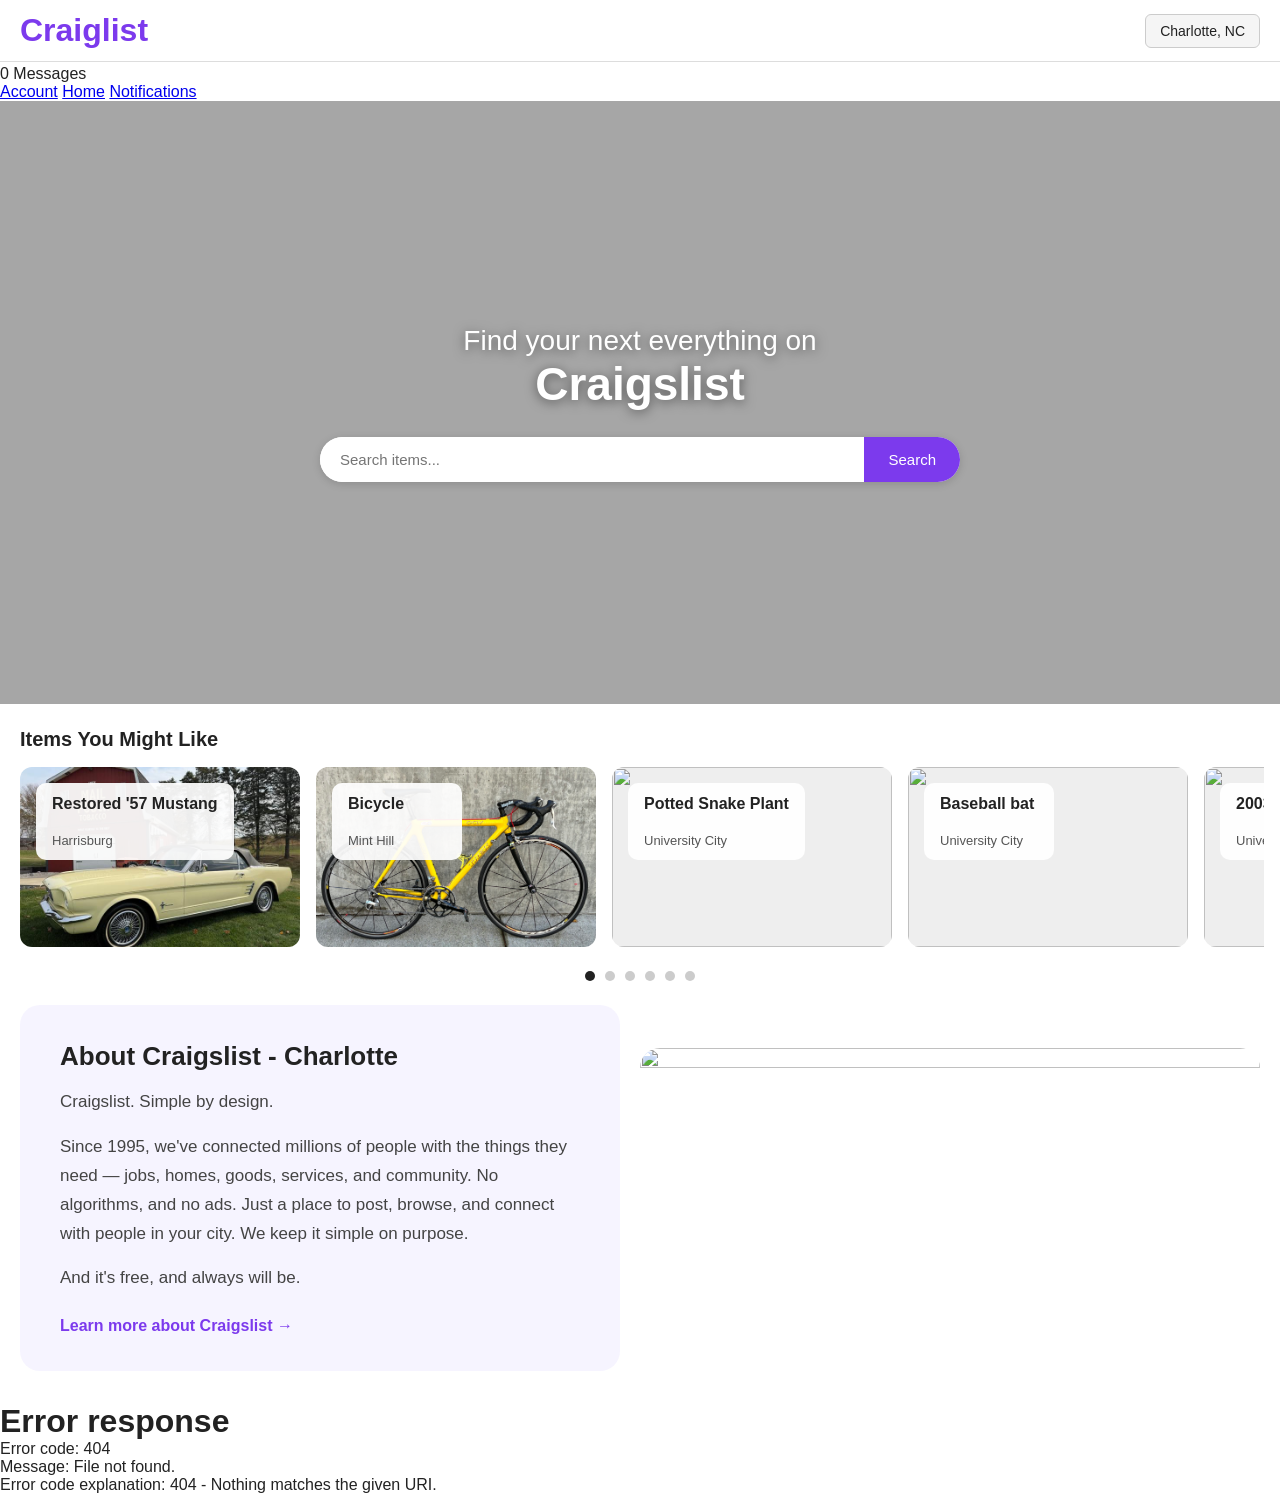
==== commit 81834970: "About page tweaks Replaced lorem ipsum and changed spacing" ====
--- a/index.html
+++ b/index.html
@@ -151,9 +151,9 @@
 
   <div class="about-glass">
     <h2>About Craigslist - Charlotte</h2>
-    <p>Lorem ipsum dolor sit amet, consectetur adipiscing elit, sed do eiusmod tempor incididunt ut labore et dolore magna aliqua. Ut enim ad minim veniam, quis nostrud exercitation ullamco laboris nisi ut aliquip ex ea commodo consequat. Duis aute irure dolor in reprehenderit in voluptate velit esse cillum dolore eu fugiat nulla pariatur. Excepteur sint occaecat cupidatat non proident, sunt in culpa qui officia deserunt mollit anim id est laborum.</p>
-    <p>Lorem ipsum dolor sit amet, consectetur adipiscing elit, sed do eiusmod tempor incididunt ut labore et dolore magna aliqua. Ut enim ad minim veniam, quis nostrud exercitation ullamco laboris nisi ut aliquip ex ea commodo consequat. Duis aute irure dolor in reprehenderit in voluptate velit esse cillum dolore eu fugiat nulla pariatur. Excepteur sint occaecat cupidatat non proident, sunt in culpa qui officia deserunt mollit anim id est laborum.</p>
-    <p>Lorem ipsum dolor sit amet, consectetur adipiscing elit, sed do eiusmod tempor incididunt ut labore et dolore magna aliqua. Ut enim ad minim veniam, quis nostrud exercitation ullamco laboris nisi ut aliquip ex ea commodo consequat. Duis aute irure dolor in reprehenderit in voluptate velit esse cillum dolore eu fugiat nulla pariatur. Excepteur sint occaecat cupidatat non proident, sunt in culpa qui officia deserunt mollit anim id est laborum.</p>
+    <p>Craigslist. Simple by design.</p>
+    <p>Since 1995, we've connected millions of people with the things they need — jobs, homes, goods, services, and community. No algorithms, and no ads. Just a place to post, browse, and connect with people in your city. We keep it simple on purpose.</p>
+    <p>And it's free, and always will be.</p>
     <a href="#" class="about-link">Learn more about Craigslist &#8594;</a>
   </div>
 
--- a/indexstyles.css
+++ b/indexstyles.css
@@ -308,7 +308,7 @@
   display: flex;
   gap: 20px;
   padding: 0 20px 32px;
-  align-items: stretch;
+  align-items: center;
 }
 
 .about-glass {
@@ -324,19 +324,19 @@
 }
 
 .about-glass h2 {
-  font-size: 22px;
+  font-size: 26px;
   font-weight: bold;
   color: var(--text);
 }
 
 .about-glass p {
-  font-size: 15px;
+  font-size: 17px;
   color: var(--text-secondary);
   line-height: 1.7;
 }
 
 .about-link {
-  font-size: 14px;
+  font-size: 16px;
   color: #7c3aed;
   text-decoration: none;
   font-weight: bold;
@@ -352,6 +352,7 @@
   border-radius: 20px;
   overflow: hidden;
   min-height: 280px;
+  min-width: 50%;
 }
 
 .about-photo img {
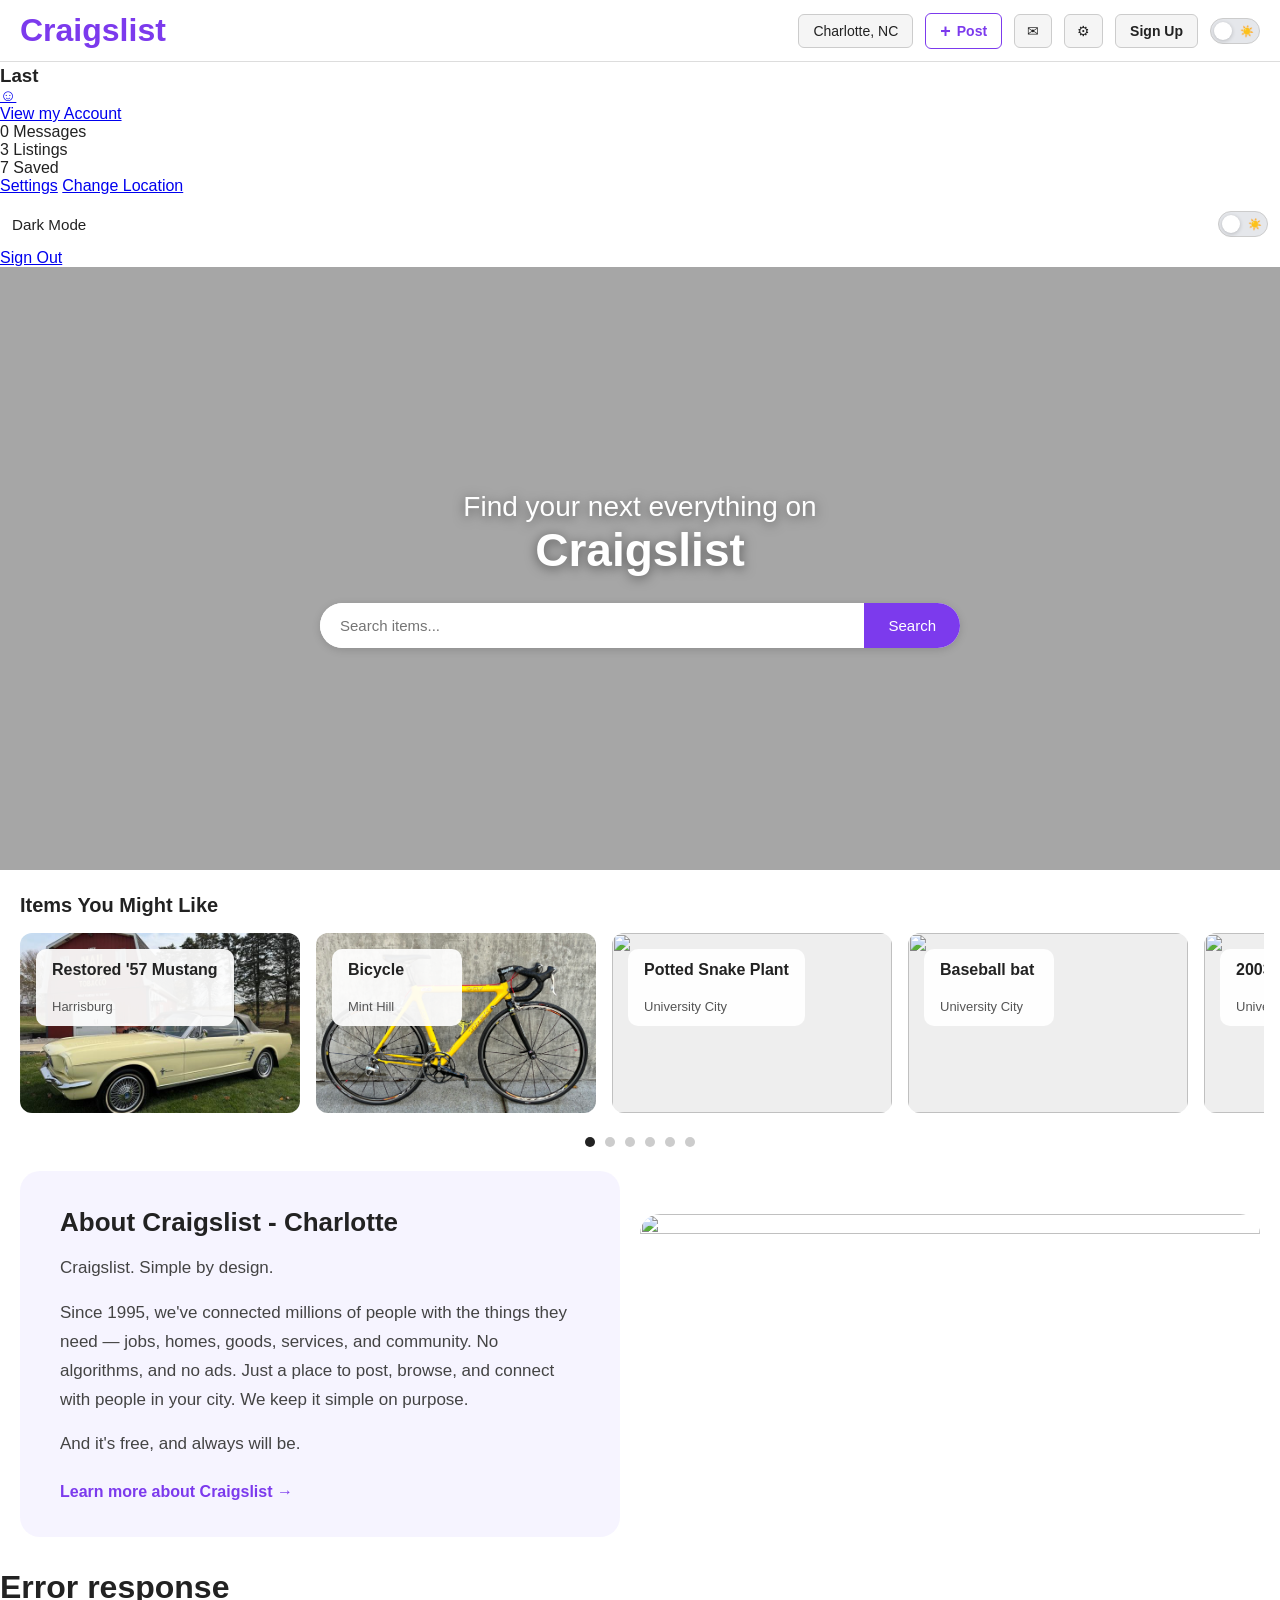
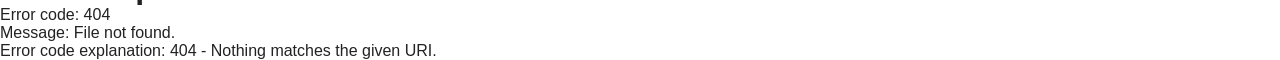
==== commit 5c2d32a7: "Refactor index javascript Moved discrete scripts inside index.html to a new index_scripts.js page. I" ====
--- a/index.html
+++ b/index.html
@@ -5,6 +5,7 @@
   <meta name="viewport" content="width=device-width, initial-scale=1.0" />
   <title>Craiglist Redesign</title>
   <link rel="stylesheet" href="indexstyles.css" />
+  <script src="scripts/index_scripts.js" defer></script>
   <script src="scripts/darkmode.js"></script>
   <script src="scripts/hamburger_menu.js" defer></script>
   <script src="scripts/header_footer.js" defer></script>
@@ -166,188 +167,6 @@
 <div id="footer-placeholder"></div>
 
 
-<script>
- const suggestions = [
-  // These are just the categories on the Craigslist home page,
-  // with some car stuff hard-coded in so our dummy search
-  // results work - Zach
-
-  // Community
-  "Activities", "Artists", "Childcare", "Classes", "Events",
-  "General", "Groups", "Local news", "Lost+found", "Missed connections",
-  "Musicians", "Pets", "Politics", "Rants & raves", "Rideshare", "Volunteers",
-
-  // Services
-  "Automotive", "Beauty", "Cell/mobile", "Computer", "Creative",
-  "Cycle", "Event", "Farm+garden", "Financial", "Health/well",
-  "Household", "Labor/move", "Legal", "Lessons", "Marine",
-  "Pet", "Real estate", "Skilled trade", "Sm biz ads", "Travel/vac",
-  "Write/ed/tran",
-
-  // Forums
-  "Apple", "Arts", "Atheist", "Autos", "Bikes", "Celebs", "Comp",
-  "Cosmos", "Diet", "Divorce", "Dying", "Eco", "Film", "Fixit",
-  "Food", "Frugal", "Gaming", "Garden", "Haiku", "History",
-  "Housing", "Jobs", "Jokes", "Manners", "Marriage", "Money",
-  "Music", "Open", "Parent", "Philos", "Photo", "Psych",
-  "Recover", "Religion", "Science", "Spirit", "Sports", "Tax",
-  "Travel", "TV", "Vegan", "Words", "Writing",
-
-  // Housing
-  "Apts / housing", "Housing swap", "Housing wanted", "Office / commercial",
-  "Parking / storage", "Real estate for sale", "Rooms / shared",
-  "Rooms wanted", "Sublets / temporary", "Vacation rentals",
-
-  // For Sale
-  "Antiques", "Appliances", "Arts+crafts", "ATV/UTV/sno", "Auto parts",
-  "Aviation", "Baby+kid", "Barter", "Beauty+hlth", "Bike parts",
-  "Boat parts", "Boats", "Books", "Business", "Cars+trucks",
-  "CDs/DVD/VHS", "Cell phones", "Clothes+acc", "Collectibles",
-  "Computer parts", "Computers", "Electronics", "Farm+garden",
-  "Free", "Furniture", "Garage sale", "Heavy equip", "Jewelry",
-  "Materials", "Motorcycle parts", "Motorcycles", "Music instr",
-  "Photo+video", "RVs+camp", "Sporting", "Tickets", "Tools",
-  "Toys+games", "Trailers", "Video gaming", "Wanted", "Wheels+tires",
-
-  // Jobs
-  "Accounting+finance", "Admin / office", "Arch / engineering",
-  "Art / media / design", "Biotech / science", "Business / mgmt",
-  "Customer service", "Education", "Food / bev / hosp", "General labor",
-  "Government", "Human resources", "Legal / paralegal", "Manufacturing",
-  "Marketing / pr / ad", "Medical / health", "Nonprofit sector",
-  "Retail / wholesale", "Sales / biz dev", "Salon / spa / fitness",
-  "Security", "Skilled trade / craft", "Software / qa / dba",
-  "Systems / network", "Technical support", "Transport",
-  "TV / film / video", "Web / info design", "Writing / editing",
-
-  // Gigs
-  "Crew", "Domestic", "Talent",
-
-  // Used Claude to generate many various search terms for
-  // car things - Zach
-
-  // Car makes
-  "Acura", "Alfa Romeo", "Aston Martin", "Audi", "Bentley",
-  "BMW", "Buick", "Cadillac", "Chevrolet", "Chrysler",
-  "Dodge", "Ferrari", "Fiat", "Ford", "Genesis",
-  "GMC", "Honda", "Hummer", "Hyundai", "Infiniti",
-  "Jaguar", "Jeep", "Kia", "Lamborghini", "Land Rover",
-  "Lexus", "Lincoln", "Lotus", "Maserati", "Mazda",
-  "McLaren", "Mercedes", "Mercury", "Mini", "Mitsubishi",
-  "Nissan", "Oldsmobile", "Pontiac", "Porsche", "Ram",
-  "Rolls-Royce", "Saab", "Saturn", "Scion", "Subaru",
-  "Suzuki", "Tesla", "Toyota", "Volkswagen", "Volvo",
-
-  // Model types
-  "Sedan", "SUV", "Truck", "Pickup", "Minivan", "Convertible",
-  "Coupe", "Hatchback", "Wagon", "Hybrid", "Electric",
-  "Crossover", "Muscle car", "Sports car", "Luxury car",
-  "Off-road", "4x4", "AWD", "4WD", "Diesel",
-  "Plug-in hybrid", "Van", "Cargo van", "Panel van",
-  "Compact", "Midsize", "Full-size", "Subcompact",
-  "Supercar", "Roadster", "Hardtop", "Fastback", "Liftback",
-  "Cab", "Extended cab", "Crew cab", "Long bed", "Short bed",
-
-  // Random
-  "Sedan", "SUV", "Truck", "Pickup", "Minivan", "Convertible",
-  "Coupe", "Hatchback", "Wagon", "Hybrid", "Electric",
-  "Under $5,000", "Under $10,000", "Under $20,000",
-  "Low mileage", "One owner", "Clean title", "No accidents",
-  "Apartments", "Rooms for rent", "Cleaning", "Moving help",
-  "Bicycles", "Musical instruments", "Sporting goods",
-];
-
-  const input = document.getElementById('basic_search');
-  const list = document.getElementById('suggestionsList');
-
-  input.addEventListener('input', () => {
-    const query = input.value.trim().toLowerCase();
-    list.innerHTML = '';
-
-    if (!query) return;
-
-    const matches = suggestions.filter(s =>
-      s.toLowerCase().includes(query)
-    ).slice(0, 6);
-
-    if (matches.length === 0) {
-      const li = document.createElement('li');
-      li.className = 'suggestion-no-results';
-      li.textContent = 'No suggestions found';
-      list.appendChild(li);
-      return;
-    }
-
-    matches.forEach(match => {
-      const li = document.createElement('li');
-      // Bold the matching portion
-      const idx = match.toLowerCase().indexOf(query);
-      li.innerHTML =
-        match.slice(0, idx) +
-        '<strong>' + match.slice(idx, idx + query.length) + '</strong>' +
-        match.slice(idx + query.length);
-      li.addEventListener('mousedown', () => {
-        input.value = match;
-        list.innerHTML = '';
-      });
-      list.appendChild(li);
-    });
-  });
-
-  input.addEventListener('blur', () => {
-    setTimeout(() => list.innerHTML = '', 150);
-    document.getElementById('searchBarWrapper').classList.remove('focused');
-  });
-
-  input.addEventListener('focus', () => {
-    document.getElementById('searchBarWrapper').classList.add('focused');
-  });
-
-  function submitSearch() {
-    const query = input.value.trim();
-    const dest = query
-      ? 'search.html?q=' + encodeURIComponent(query)
-      : 'search.html';
-
-    // Show the loader overlay, then navigate after 700 ms
-    const loader = document.getElementById('search-loader');
-    loader.classList.add('active');
-    setTimeout(() => { window.location.href = dest; }, 700);
-  }
-</script>
-
-<!-- Turns off fade in animation for card so cool tilt effect works -->
-<script>
-document.querySelectorAll('.card').forEach(card => {
-  card.addEventListener('animationend', () => {
-    card.style.animation = 'none';
-    card.style.opacity = '1';
-  });
-});
-</script>
-
-<!-- Cool card effect -->
-<script>
-  document.querySelectorAll('.card, .search-card, .search-card-link').forEach(card => {
-    card.addEventListener('mousemove', e => {
-      const rect = card.getBoundingClientRect();
-      const x = e.clientX - rect.left;
-      const y = e.clientY - rect.top;
-      const cx = rect.width / 2;
-      const cy = rect.height / 2;
-
-      // Normalize -1 to 1 from center
-      const tiltX = ((y - cy) / cy) * -10;  // up/down tilt
-      const tiltY = ((x - cx) / cx) * 10;   // left/right tilt
-
-      card.style.transform = `perspective(600px) rotateX(${tiltX}deg) rotateY(${tiltY}deg) translateZ(12px) scale(1.03)`;
-    });
-
-    card.addEventListener('mouseleave', () => {
-      card.style.transform = '';
-    });
-  });
-</script>
 
 </body>
 </html>
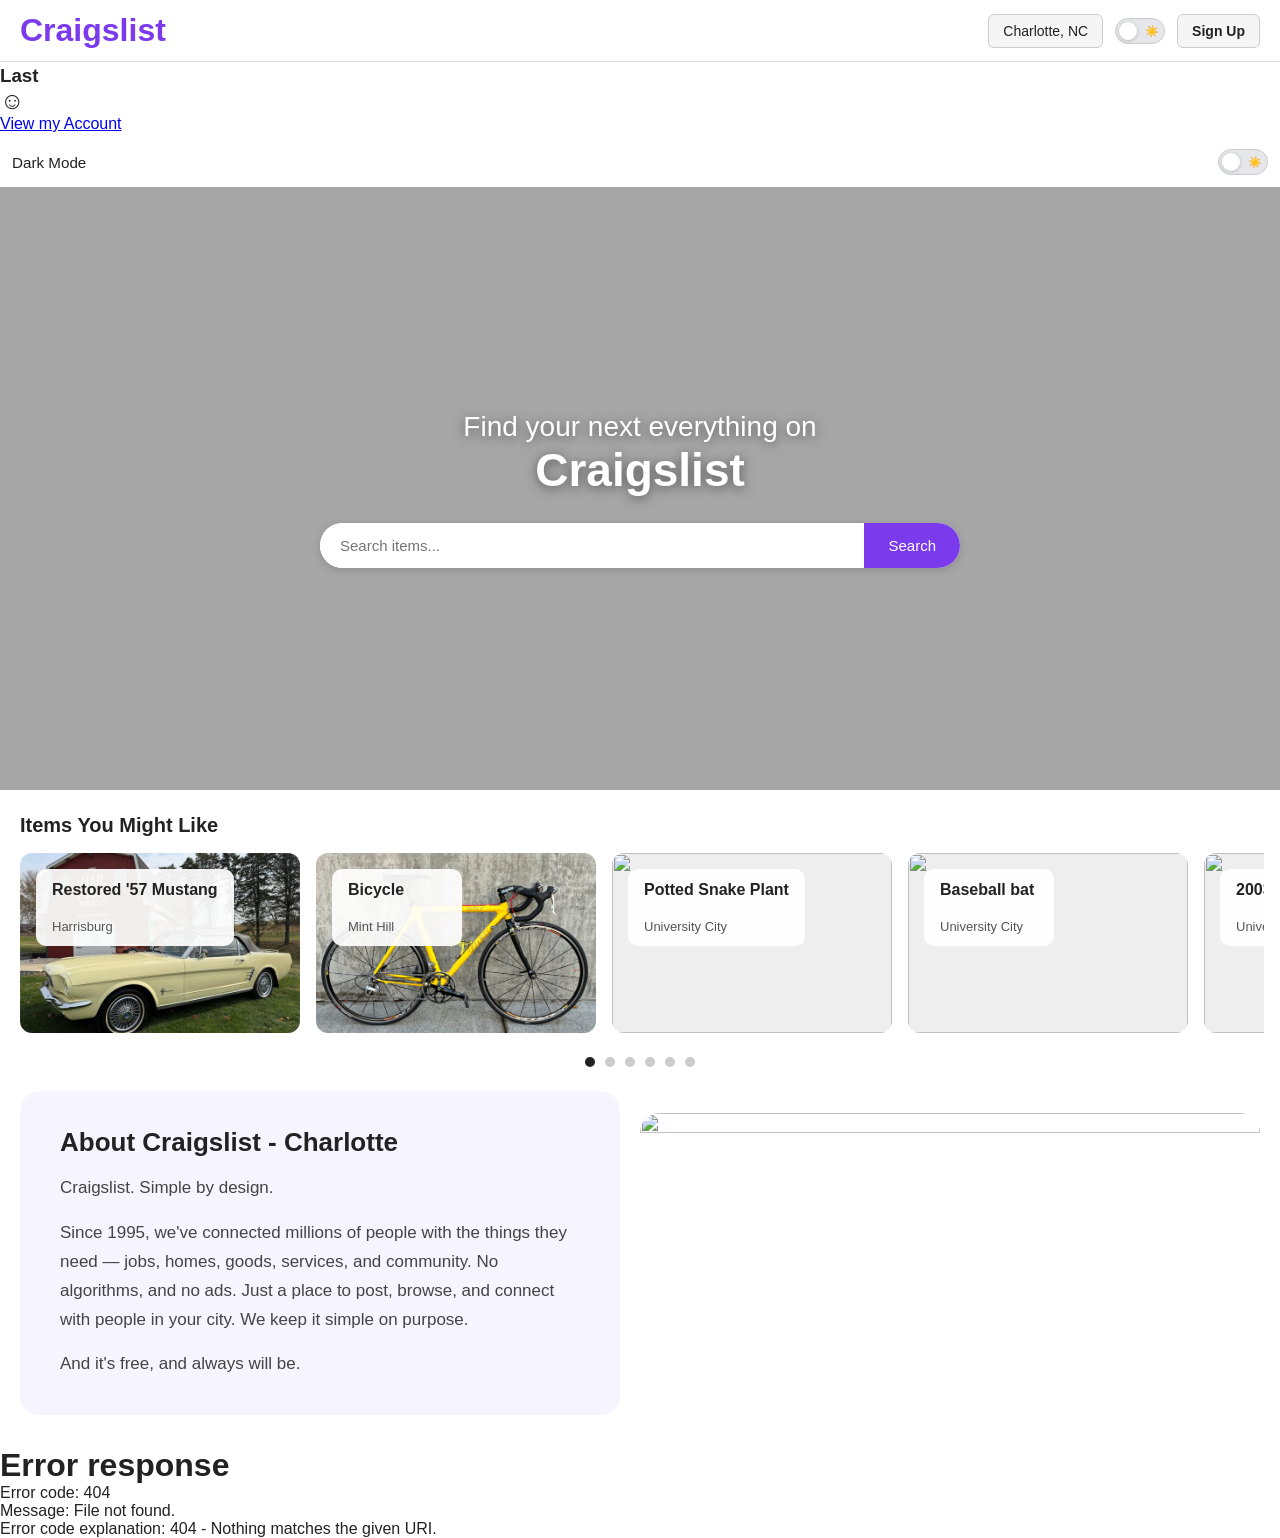
==== commit 84144f6a: "Remove 'More about Craigslist" Removed 'More about Craigslist". It's just the header on the homepage" ====
--- a/index.html
+++ b/index.html
@@ -155,7 +155,6 @@
     <p>Craigslist. Simple by design.</p>
     <p>Since 1995, we've connected millions of people with the things they need — jobs, homes, goods, services, and community. No algorithms, and no ads. Just a place to post, browse, and connect with people in your city. We keep it simple on purpose.</p>
     <p>And it's free, and always will be.</p>
-    <a href="#" class="about-link">Learn more about Craigslist &#8594;</a>
   </div>
 
   <div class="about-photo">
